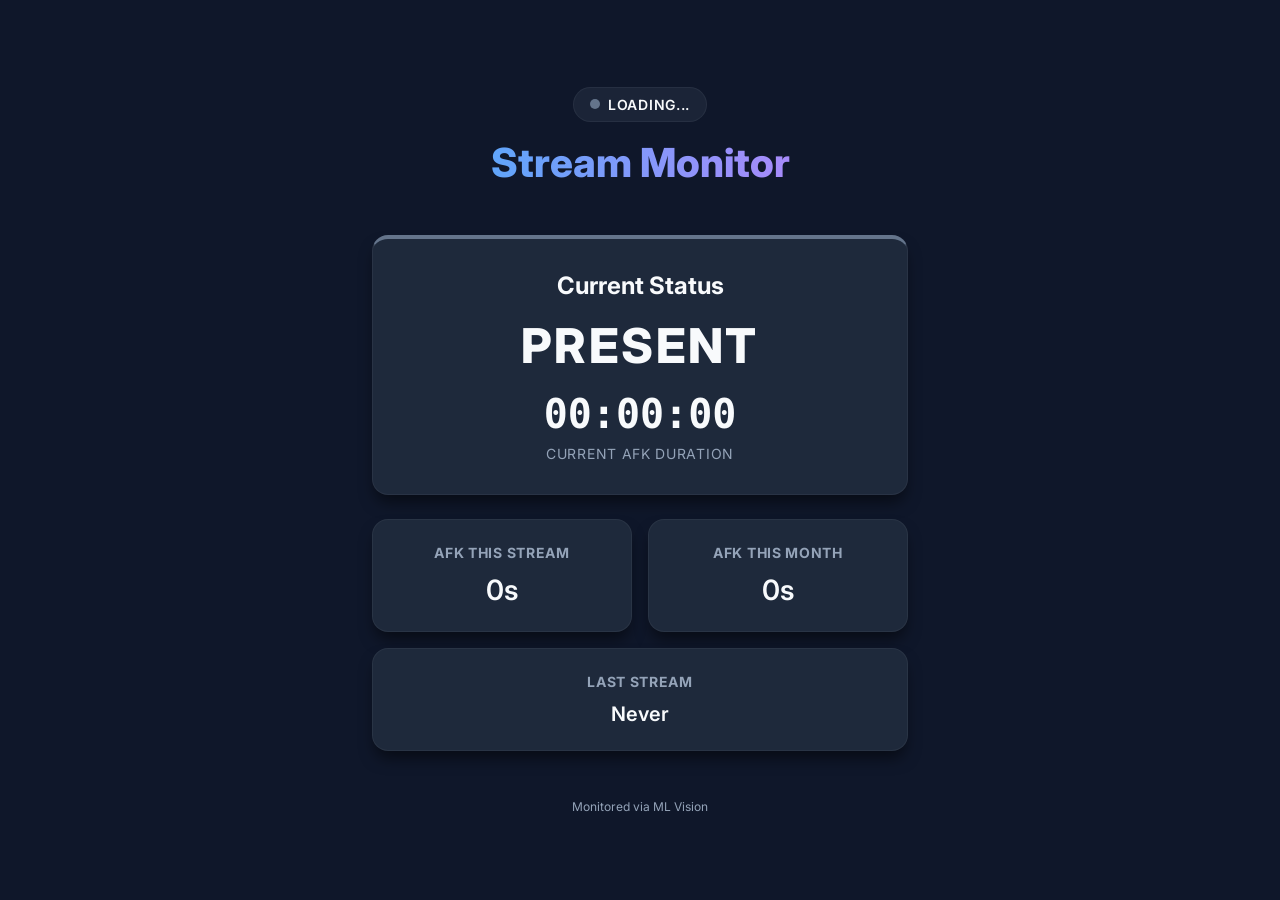
==== static/index.html @ b70b7061 "Initial commit: Twitch AFK Detector" ====
<!DOCTYPE html>
<html lang="en">
<head>
    <meta charset="UTF-8">
    <meta name="viewport" content="width=device-width, initial-scale=1.0">
    <title>Stream AFK Monitor</title>
    <link rel="stylesheet" href="style.css">
    <link href="https://fonts.googleapis.com/css2?family=Inter:wght@400;600;800&display=swap" rel="stylesheet">
</head>
<body>
    <div class="container">
        <header>
            <div class="status-indicator">
                <span id="online-dot" class="dot offline"></span>
                <span id="online-text">Loading...</span>
            </div>
            <h1 id="channel-name">Stream Monitor</h1>
        </header>

        <main>
            <div class="card main-status" id="afk-card">
                <h2>Current Status</h2>
                <div class="status-display" id="afk-status-display">PRESENT</div>
                <div class="timer" id="afk-timer">00:00:00</div>
                <p class="subtitle">Current AFK Duration</p>
            </div>

            <div class="stats-grid">
                <div class="card stat-card">
                    <h3>AFK This Stream</h3>
                    <div class="stat-value" id="afk-this-stream">0s</div>
                </div>
                <div class="card stat-card">
                    <h3>AFK This Month</h3>
                    <div class="stat-value" id="afk-this-month">0s</div>
                </div>
                <div class="card stat-card full-width">
                    <h3>Last Stream</h3>
                    <div class="stat-value small-text" id="last-stream">Never</div>
                </div>
            </div>
        </main>
        
        <footer>
            <p>Monitored via ML Vision</p>
        </footer>
    </div>
    <script src="app.js"></script>
</body>
</html>
---- static/style.css ----
:root {
    --bg-color: #0f172a;
    --card-bg: #1e293b;
    --text-primary: #f8fafc;
    --text-secondary: #94a3b8;
    --accent-present: #10b981;
    --accent-afk: #ef4444;
    --accent-offline: #64748b;
    --accent-warning: #f59e0b;
}

* {
    box-sizing: border-box;
    margin: 0;
    padding: 0;
}

body {
    font-family: 'Inter', sans-serif;
    background-color: var(--bg-color);
    color: var(--text-primary);
    display: flex;
    justify-content: center;
    align-items: center;
    min-height: 100vh;
    overflow-x: hidden;
}

.container {
    width: 100%;
    max-width: 600px;
    padding: 2rem;
}

header {
    display: flex;
    flex-direction: column;
    align-items: center;
    margin-bottom: 3rem;
    text-align: center;
}

.status-indicator {
    display: flex;
    align-items: center;
    gap: 0.5rem;
    background: rgba(30, 41, 59, 0.8);
    padding: 0.5rem 1rem;
    border-radius: 9999px;
    margin-bottom: 1rem;
    font-weight: 600;
    font-size: 0.875rem;
    text-transform: uppercase;
    letter-spacing: 0.05em;
    border: 1px solid rgba(255,255,255,0.05);
}

.dot {
    width: 10px;
    height: 10px;
    border-radius: 50%;
}

.dot.online { background-color: var(--accent-present); box-shadow: 0 0 10px var(--accent-present); }
.dot.offline { background-color: var(--accent-offline); }

h1 {
    font-size: 2.5rem;
    font-weight: 800;
    background: linear-gradient(to right, #60a5fa, #a78bfa);
    -webkit-background-clip: text;
    -webkit-text-fill-color: transparent;
}

.card {
    background: var(--card-bg);
    border-radius: 1rem;
    padding: 2rem;
    box-shadow: 0 10px 15px -3px rgba(0, 0, 0, 0.5);
    border: 1px solid rgba(255,255,255,0.05);
    text-align: center;
    transition: transform 0.2s, box-shadow 0.2s;
}

.main-status {
    margin-bottom: 1.5rem;
    border-top: 4px solid var(--accent-offline);
}

.main-status.present { border-top-color: var(--accent-present); }
.main-status.afk { border-top-color: var(--accent-afk); }

.status-display {
    font-size: 3rem;
    font-weight: 800;
    margin: 1rem 0;
    letter-spacing: 0.05em;
}

.present .status-display { color: var(--accent-present); }
.afk .status-display { color: var(--accent-afk); animation: pulse 2s infinite; }
.offline-card .status-display { color: var(--accent-offline); }

.timer {
    font-size: 2.5rem;
    font-variant-numeric: tabular-nums;
    font-family: monospace;
    font-weight: 600;
    color: var(--text-primary);
}

.subtitle {
    color: var(--text-secondary);
    font-size: 0.875rem;
    text-transform: uppercase;
    letter-spacing: 0.05em;
    margin-top: 0.5rem;
}

.stats-grid {
    display: grid;
    grid-template-columns: 1fr 1fr;
    gap: 1rem;
}

.stat-card {
    padding: 1.5rem;
}

.stat-card.full-width {
    grid-column: 1 / -1;
}

.stat-card h3 {
    color: var(--text-secondary);
    font-size: 0.875rem;
    text-transform: uppercase;
    letter-spacing: 0.05em;
    margin-bottom: 0.75rem;
}

.stat-value {
    font-size: 1.75rem;
    font-weight: 600;
    color: var(--text-primary);
}

.stat-value.small-text {
    font-size: 1.25rem;
}

footer {
    text-align: center;
    margin-top: 3rem;
    color: var(--text-secondary);
    font-size: 0.75rem;
}

@keyframes pulse {
    0% { opacity: 1; }
    50% { opacity: 0.7; }
    100% { opacity: 1; }
}

@media (max-width: 480px) {
    .stats-grid {
        grid-template-columns: 1fr;
    }
}
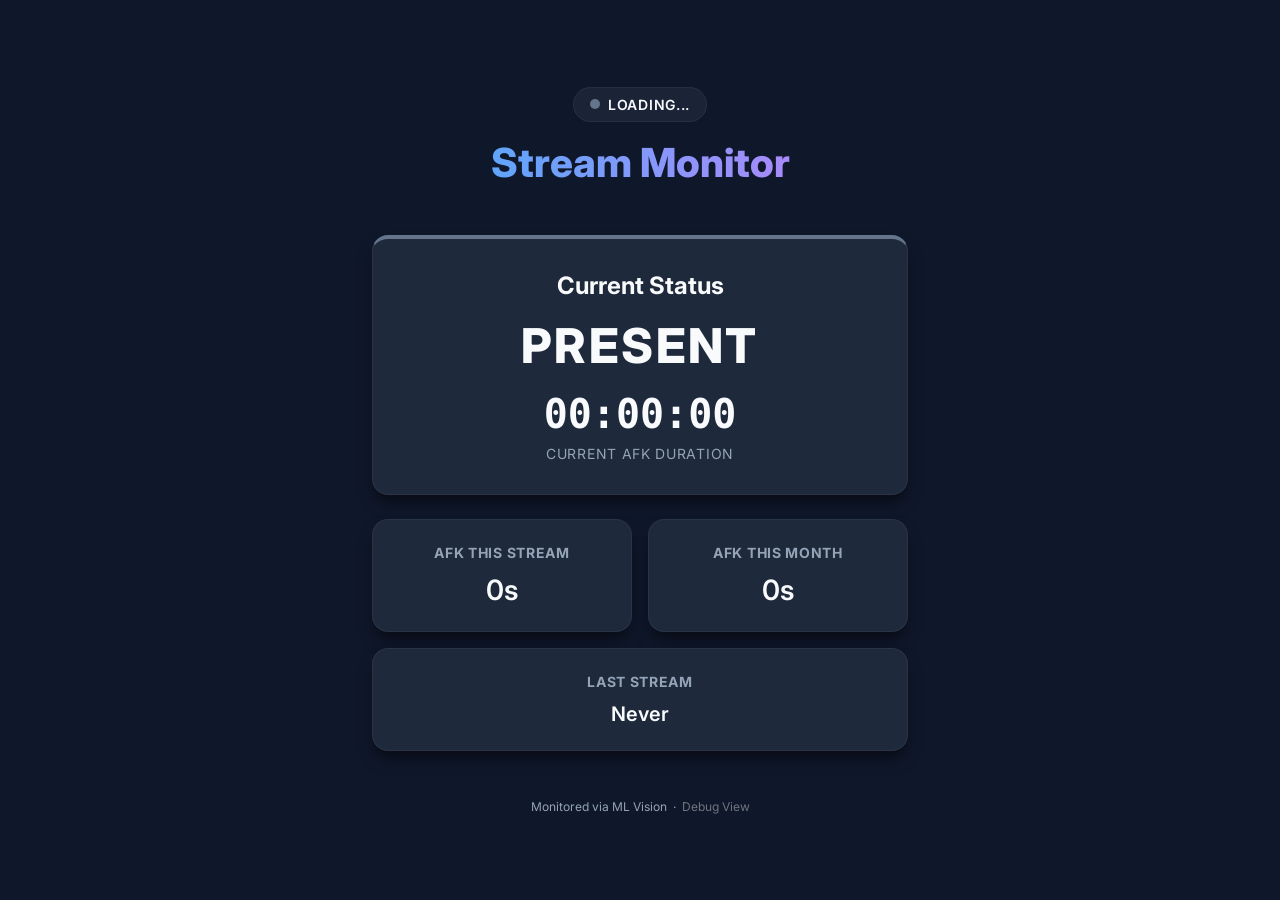
==== commit 1ba7f337: "feat: overhaul detection with DNN and webcam visibility checks, and add a new web interface." ====
--- a/static/index.html
+++ b/static/index.html
@@ -42,9 +42,10 @@
         </main>
         
         <footer>
-            <p>Monitored via ML Vision</p>
+            <p>Monitored via ML Vision &nbsp;·&nbsp; <a href="/debug.html" style="color: rgba(255,255,255,0.4); text-decoration: none;">Debug View</a></p>
         </footer>
     </div>
     <script src="app.js"></script>
 </body>
 </html>
+
--- a/static/style.css
+++ b/static/style.css
@@ -69,6 +69,7 @@
     font-weight: 800;
     background: linear-gradient(to right, #60a5fa, #a78bfa);
     -webkit-background-clip: text;
+    background-clip: text;
     -webkit-text-fill-color: transparent;
 }
 
@@ -89,6 +90,7 @@
 
 .main-status.present { border-top-color: var(--accent-present); }
 .main-status.afk { border-top-color: var(--accent-afk); }
+.main-status.no-cam { border-top-color: var(--accent-warning); }
 
 .status-display {
     font-size: 3rem;
@@ -99,6 +101,7 @@
 
 .present .status-display { color: var(--accent-present); }
 .afk .status-display { color: var(--accent-afk); animation: pulse 2s infinite; }
+.no-cam .status-display { color: var(--accent-warning); }
 .offline-card .status-display { color: var(--accent-offline); }
 
 .timer {
